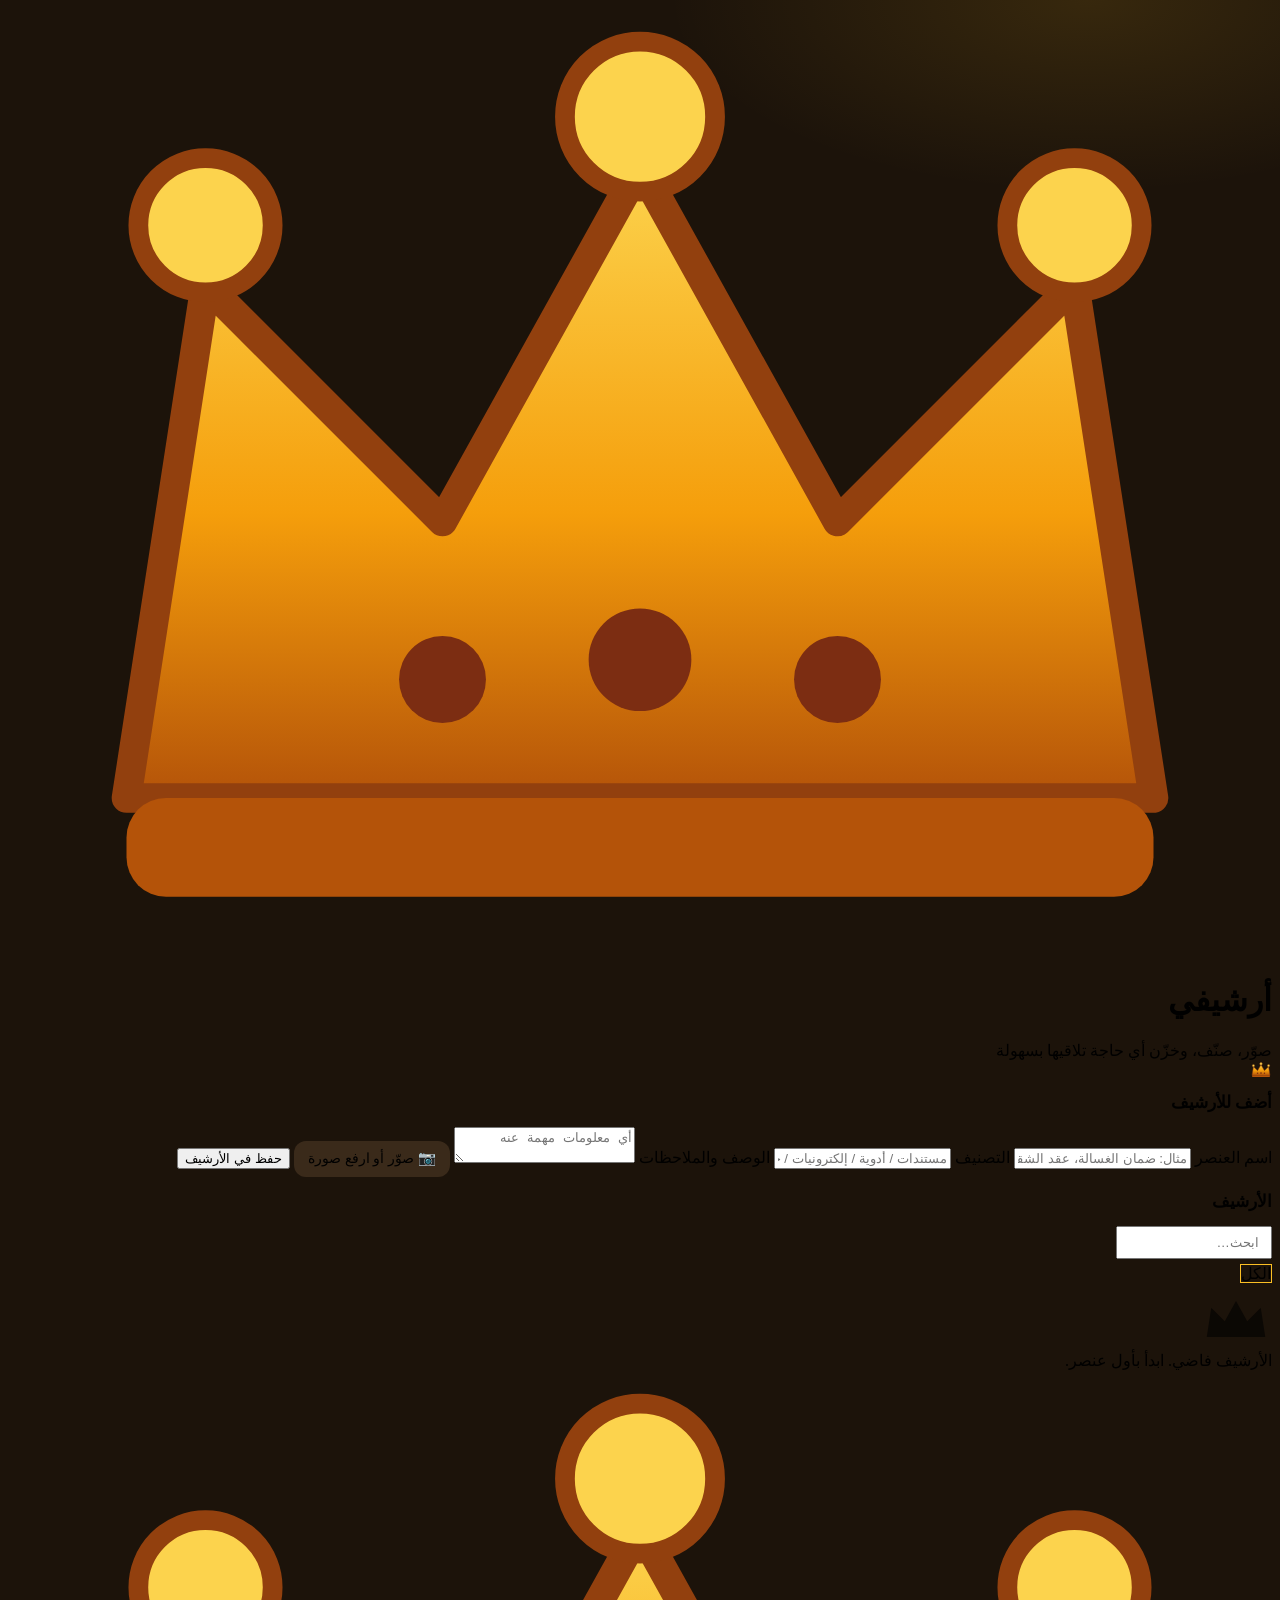
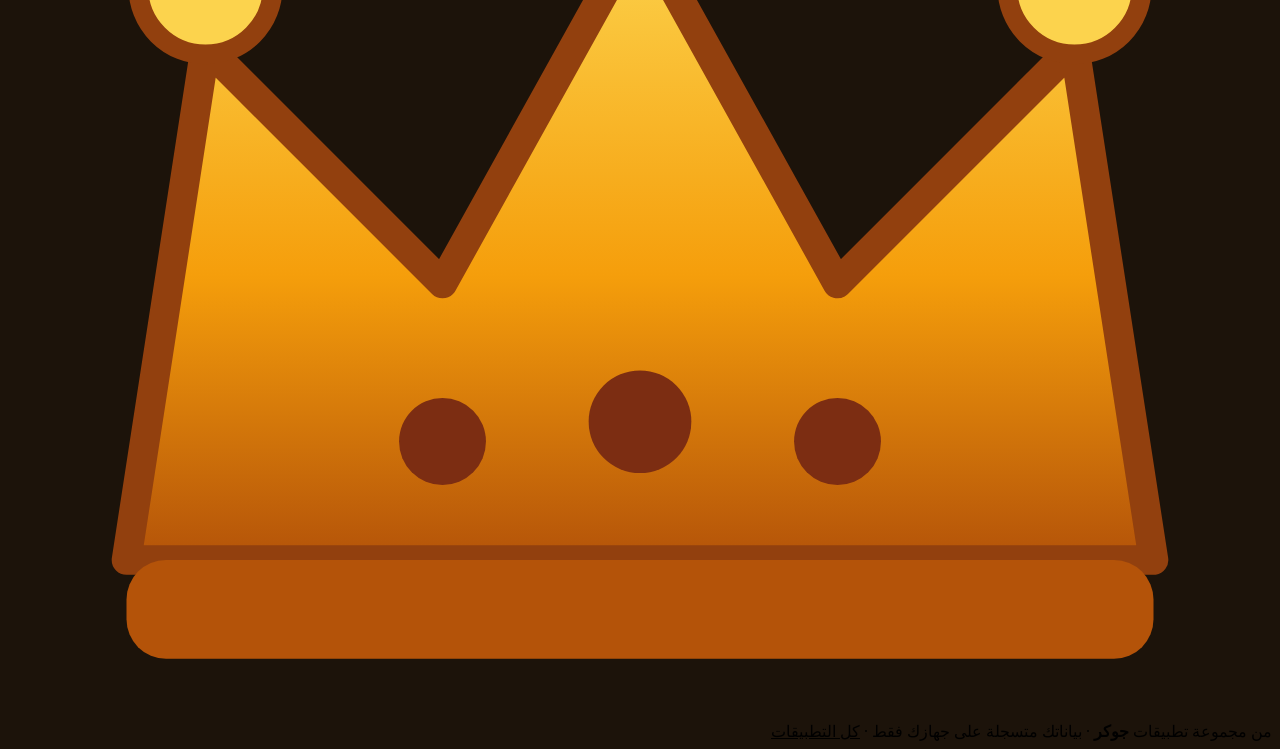
==== archive.html @ 3ed58c47 "Create archive.html" ====
<!DOCTYPE html>
<html lang="ar" dir="rtl">
<head>
<meta charset="UTF-8">
<meta name="viewport" content="width=device-width, initial-scale=1, viewport-fit=cover">
<title>أرشيفي | تطبيقات جوكر</title>
<link rel="stylesheet" href="joker-base.css">
<style>
:root{
  --bg:#1C130A; --surface:#2A1D11; --surface2:#3A2A1A;
  --accent:#FBBF24; --accent2:#F59E0B;
  --font-head:'Vazirmatn',sans-serif; --font-body:'Vazirmatn',sans-serif;
}
body{background:radial-gradient(700px 320px at 85% 0%, rgba(251,191,36,.12), transparent 60%), var(--bg)}
.grid{display:grid;grid-template-columns:1fr 1fr;gap:.7rem}
.a-card{background:var(--surface2);border-radius:16px;overflow:hidden}
.a-card img{width:100%;height:120px;object-fit:cover;display:block}
.a-card .pad{padding:.6rem .7rem}
.a-card b{display:block;font-size:.95rem}
.a-card .cat{font-size:.7rem;background:var(--surface);border-radius:999px;padding:.05rem .5rem;color:var(--accent)}
.a-card p{color:var(--muted);font-size:.8rem;margin-top:.2rem;display:-webkit-box;-webkit-line-clamp:2;-webkit-box-orient:vertical;overflow:hidden}
.photo-btn{display:inline-flex;align-items:center;gap:.4rem;background:var(--surface2);border-radius:12px;padding:.6rem .9rem;color:var(--muted);font-size:.9rem;cursor:pointer}
#photoPrev{width:100%;max-height:180px;object-fit:cover;border-radius:14px;margin-top:.6rem;display:none}

</style>
<link rel="icon" href="crown.svg" type="image/svg+xml">
<meta name="theme-color" content="#1C130A">
</head>
<body>
<div class="jk-wrap">
  <header class="jk-header" id="jk-header"></header>

  <section class="jk-card">
    <h2 style="font-size:1.05rem">أضف للأرشيف</h2>
    <form id="f">
      <label>اسم العنصر</label>
      <input name="name" required placeholder="مثال: ضمان الغسالة، عقد الشقة، دواء الضغط">
      <label>التصنيف</label>
      <input name="cat" list="cats" placeholder="مستندات / أدوية / إلكترونيات / حاجات قديمة…">
      <datalist id="cats"></datalist>
      <label>الوصف والملاحظات</label>
      <textarea name="desc" rows="2" placeholder="أي معلومات مهمة عنه"></textarea>
      <label class="photo-btn">📷 صوّر أو ارفع صورة <input id="photo" type="file" accept="image/*" capture="environment" hidden></label>
      <img id="photoPrev" alt="">
      <button class="jk-btn block" type="submit">حفظ في الأرشيف</button>
    </form>
  </section>

  <section class="jk-card">
    <div class="jk-row between">
      <h2 style="font-size:1.05rem">الأرشيف <span class="muted" id="count"></span></h2>
      <input id="q" placeholder="ابحث…" style="width:130px;padding:.45rem .7rem">
    </div>
    <div id="catChips" style="margin:.3rem 0 .5rem"></div>
    <div class="grid" id="list"></div>
  </section>

  <footer class="jk-footer" id="jk-footer"></footer>
</div>
<script src="joker-core.js"></script>
<script>
JK.chrome({title:'أرشيفي', tagline:'صوّر، صنّف، وخزّن أي حاجة تلاقيها بسهولة'});
const S = JK.store('archive:items');
const form = document.getElementById('f');
let photoData = null;

document.getElementById('photo').addEventListener('change', e => {
  const file = e.target.files[0]; if (!file) return;
  const img = new Image();
  img.onload = () => {
    const scale = Math.min(1, 800 / Math.max(img.width, img.height));
    const c = document.createElement('canvas');
    c.width = img.width * scale; c.height = img.height * scale;
    c.getContext('2d').drawImage(img, 0, 0, c.width, c.height);
    photoData = c.toDataURL('image/jpeg', .72);
    const p = document.getElementById('photoPrev'); p.src = photoData; p.style.display = 'block';
    URL.revokeObjectURL(img.src);
  };
  img.src = URL.createObjectURL(file);
});

form.addEventListener('submit', e => {
  e.preventDefault();
  const d = new FormData(form);
  try {
    S.add({name: d.get('name').trim(), cat: (d.get('cat') || '').trim() || 'عام',
           desc: (d.get('desc') || '').trim(), photo: photoData});
  } catch(err){ JK.toast('الصورة كبيرة على التخزين، احفظ من غيرها'); return; }
  form.reset(); photoData = null; document.getElementById('photoPrev').style.display = 'none';
  JK.toast('اتحفظ في الأرشيف ✔'); render();
});

let q = '', catFilter = '';
document.getElementById('q').addEventListener('input', e => { q = e.target.value.trim(); render(); });

function render(){
  const all = S.all();
  const cats = [...new Set(all.map(p => p.cat))];
  document.getElementById('cats').innerHTML = cats.map(c => '<option value="' + JK.esc(c) + '">').join('');
  document.getElementById('catChips').innerHTML =
    '<span class="jk-chip" data-cat="" style="cursor:pointer;' + (catFilter === '' ? 'border:1px solid var(--accent)' : '') + '">الكل</span>' +
    cats.map(c => '<span class="jk-chip" data-cat="' + JK.esc(c) + '" style="cursor:pointer;' + (catFilter === c ? 'border:1px solid var(--accent)' : '') + '">' + JK.esc(c) + '</span>').join('');

  const items = all.filter(p =>
    (!catFilter || p.cat === catFilter) &&
    (!q || (p.name + ' ' + p.desc + ' ' + p.cat).includes(q)));
  document.getElementById('count').textContent = items.length ? '(' + items.length + ')' : '';
  const el = document.getElementById('list');
  if (!items.length){ el.innerHTML = JK.emptyState(q || catFilter ? 'مفيش نتايج للفلتر ده' : 'الأرشيف فاضي. ابدأ بأول عنصر.'); el.style.gridColumn = '1/-1'; return; }
  el.innerHTML = items.map(p =>
    '<div class="a-card">' +
      (p.photo ? '<img src="' + p.photo + '" alt="">' : '') +
      '<div class="pad"><div class="jk-row between"><b>' + JK.esc(p.name) + '</b>' +
      '<button class="icon-btn danger" data-del="' + p.id + '" style="width:28px;height:28px;font-size:.8rem">🗑</button></div>' +
      '<span class="cat">' + JK.esc(p.cat) + '</span>' +
      (p.desc ? '<p>' + JK.esc(p.desc) + '</p>' : '') + '</div>' +
    '</div>').join('');
  JK.wrapLatin(el);
}

document.getElementById('catChips').addEventListener('click', e => {
  const c = e.target.dataset && e.target.dataset.cat;
  if (c !== undefined){ catFilter = c; render(); }
});
document.getElementById('list').addEventListener('click', async e => {
  const id = e.target.dataset && e.target.dataset.del;
  if (id && await JK.confirmDialog('تحذف العنصر ده من الأرشيف؟')){ S.remove(id); render(); JK.toast('اتحذف'); }
});

render();
if ('serviceWorker' in navigator) navigator.serviceWorker.register('sw.js').catch(()=>{});

</script>
</body>
      </html>
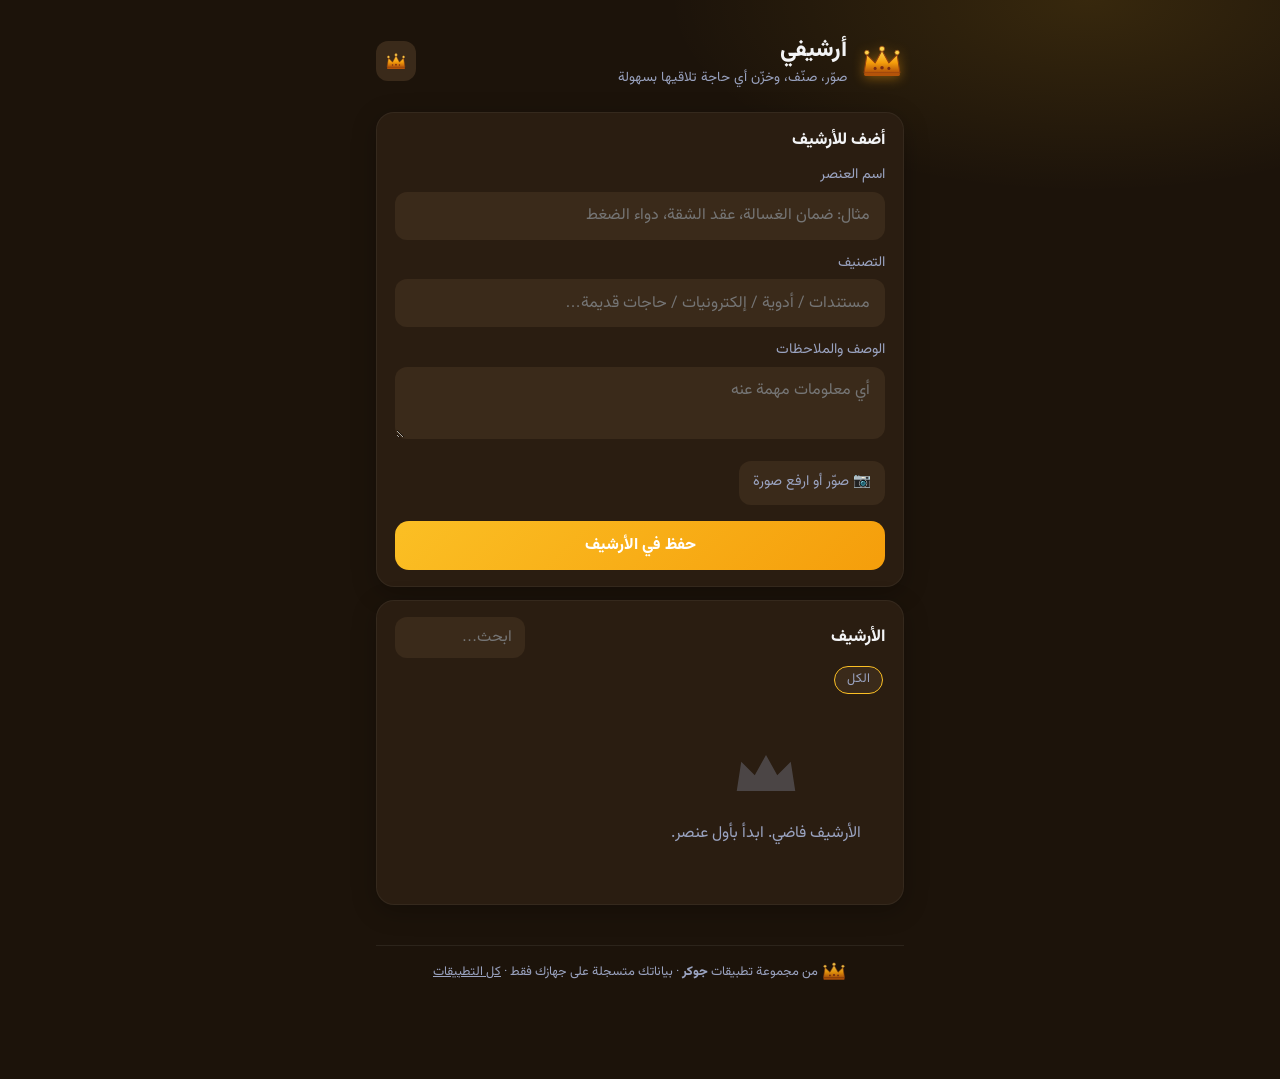
==== commit 4ae9f191: "Update archive.html" ====
--- a/archive.html
+++ b/archive.html
@@ -23,6 +23,7 @@
 #photoPrev{width:100%;max-height:180px;object-fit:cover;border-radius:14px;margin-top:.6rem;display:none}
 
 </style>
+
 <link rel="icon" href="crown.svg" type="image/svg+xml">
 <meta name="theme-color" content="#1C130A">
 </head>
@@ -82,10 +83,11 @@
 form.addEventListener('submit', e => {
   e.preventDefault();
   const d = new FormData(form);
+  if (!(d.get('name') || '').trim()){ JK.toast('اكتب اسم واضح للعنصر الأول'); return; }
   try {
     S.add({name: d.get('name').trim(), cat: (d.get('cat') || '').trim() || 'عام',
            desc: (d.get('desc') || '').trim(), photo: photoData});
-  } catch(err){ JK.toast('الصورة كبيرة على التخزين، احفظ من غيرها'); return; }
+  } catch(err){ /* رسالة التخزين الدقيقة بتظهر من النواة */ return; }
   form.reset(); photoData = null; document.getElementById('photoPrev').style.display = 'none';
   JK.toast('اتحفظ في الأرشيف ✔'); render();
 });
@@ -132,4 +134,4 @@
 
 </script>
 </body>
-      </html>
+</html>
--- a/joker-base.css
+++ b/joker-base.css
@@ -0,0 +1,65 @@
+@import url('fonts-1.css');
+@import url('fonts-2.css');
+@import url('fonts-3.css');
+@import url('fonts-4.css');
+/* Joker Apps Suite - shared design system */
+
+
+
+
+:root{
+  --jk-crown:#F59E0B; --jk-radius:18px;
+  --bg:#0B1020; --surface:#141B33; --surface2:#1C2547;
+  --text:#F3F4F6; --muted:#9AA3C0;
+  --accent:#F59E0B; --accent2:#F97316;
+  --font-head:'Cairo',sans-serif; --font-body:'Tajawal',sans-serif;
+}
+*{box-sizing:border-box;margin:0;padding:0}
+html{direction:rtl}
+body{
+  font-family:var(--font-body);background:var(--bg);color:var(--text);
+  min-height:100vh;line-height:1.7;-webkit-tap-highlight-color:transparent;
+}
+.en{font-family:'Space Grotesk',var(--font-body);font-weight:600;letter-spacing:.2px;direction:ltr;unicode-bidi:isolate}
+h1,h2,h3,.head{font-family:var(--font-head);font-weight:700;line-height:1.4}
+button{font-family:inherit;cursor:pointer;border:none}
+input,select,textarea{font-family:inherit;font-size:1rem;color:var(--text);background:var(--surface2);border:1.5px solid transparent;border-radius:12px;padding:.65rem .9rem;width:100%}
+input:focus,select:focus,textarea:focus{outline:none;border-color:var(--accent)}
+label{font-size:.9rem;color:var(--muted);display:block;margin:.7rem 0 .25rem}
+
+.jk-wrap{max-width:560px;margin:0 auto;padding:1rem 1rem 6rem}
+.jk-header{display:flex;align-items:center;gap:.8rem;padding:1.1rem 0 .6rem}
+.jk-header img.crown{width:44px;height:auto;filter:drop-shadow(0 2px 6px rgba(245,158,11,.45))}
+.jk-header h1{font-size:1.45rem}
+.jk-header .tag{color:var(--muted);font-size:.85rem}
+.jk-home{margin-inline-start:auto;color:var(--muted);text-decoration:none;font-size:1.25rem;background:var(--surface2);width:40px;height:40px;border-radius:12px;display:grid;place-items:center}
+
+.jk-card{background:var(--surface);border-radius:var(--jk-radius);padding:1rem 1.1rem;margin:.8rem 0;box-shadow:0 6px 24px rgba(0,0,0,.25);border:1px solid rgba(255,255,255,.05)}
+.jk-btn{display:inline-flex;align-items:center;justify-content:center;gap:.5rem;background:linear-gradient(135deg,var(--accent),var(--accent2));color:#fff;font-weight:700;border-radius:14px;padding:.75rem 1.4rem;font-size:1rem;transition:transform .12s,opacity .12s;text-decoration:none}
+.jk-btn:active{transform:scale(.96)}
+.jk-btn.ghost{background:var(--surface2);color:var(--text)}
+.jk-btn.block{width:100%;margin-top:.8rem}
+.jk-btn:disabled{opacity:.45;cursor:not-allowed}
+.jk-chip{display:inline-block;background:var(--surface2);border-radius:999px;padding:.15rem .75rem;font-size:.8rem;color:var(--muted);margin:.15rem}
+.jk-grid{display:grid;gap:.7rem}
+.jk-row{display:flex;gap:.6rem;align-items:center}
+.jk-row.between{justify-content:space-between}
+.muted{color:var(--muted);font-size:.88rem}
+.jk-toast{position:fixed;bottom:1.4rem;left:50%;transform:translateX(-50%) translateY(80px);background:#000d;border:1px solid var(--accent);color:#fff;padding:.6rem 1.2rem;border-radius:12px;font-size:.9rem;transition:transform .25s;z-index:99}
+.jk-toast.show{transform:translateX(-50%) translateY(0)}
+.jk-empty{text-align:center;color:var(--muted);padding:2.5rem 1rem}
+.jk-empty svg{opacity:.5;margin-bottom:.6rem}
+.jk-footer{margin-top:2.5rem;text-align:center;color:var(--muted);font-size:.8rem;border-top:1px solid rgba(255,255,255,.07);padding-top:1rem}
+.jk-footer img{width:26px;vertical-align:middle;opacity:.9}
+.jk-bio{display:flex;gap:.7rem;align-items:flex-start;background:linear-gradient(135deg,rgba(245,158,11,.12),transparent);border:1px solid rgba(245,158,11,.25)}
+.jk-bio img{width:38px;flex:none;margin-top:.2rem}
+.jk-list-item{display:flex;justify-content:space-between;gap:.7rem;align-items:center;padding:.75rem 0;border-bottom:1px solid rgba(255,255,255,.06)}
+.jk-list-item:last-child{border-bottom:none}
+.icon-btn{background:var(--surface2);border-radius:10px;width:36px;height:36px;display:grid;place-items:center;color:var(--muted);flex:none}
+.danger{color:#F87171}
+.ok{color:#34D399}
+input,select,textarea{min-width:0}
+.jk-grid>*{min-width:0}
+@media (max-width:370px){
+  .jk-grid[style*="1fr 1fr"]{grid-template-columns:1fr !important}
+}
